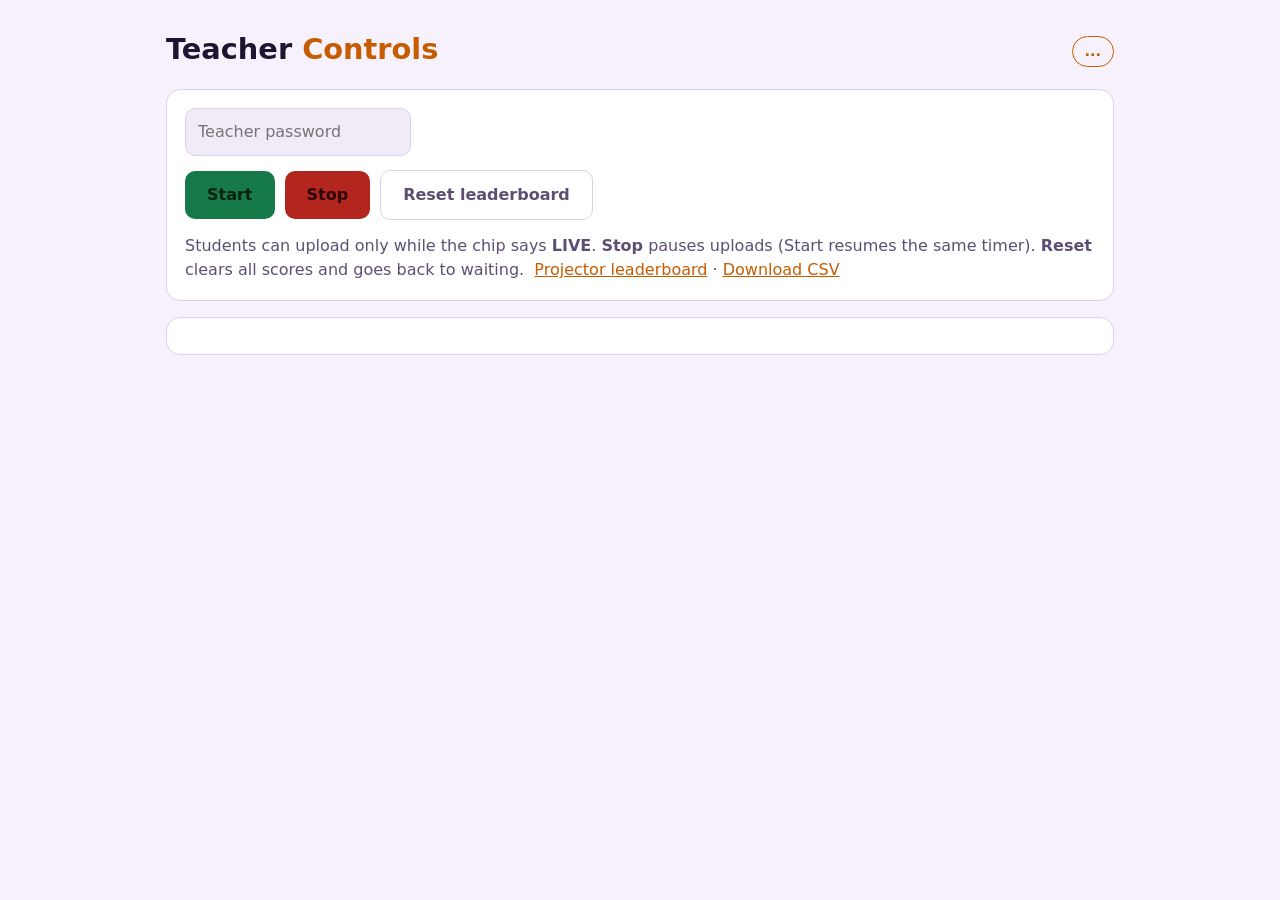
==== public/teacher.html @ bb9441dd "Java autograder: hardened sandbox, Docker, Render blueprint, smoke test, class checklist Co-Authored" ====
<!doctype html>
<html lang="en"><head><meta charset="utf-8"><meta name="viewport" content="width=device-width,initial-scale=1">
<title>Teacher Controls</title><link rel="stylesheet" href="style.css"></head>
<body><main>
<div class="top"><h1>Teacher <span>Controls</span></h1><div><span id="chip" class="chip waiting">...</span> <span id="timer" class="timer"></span></div></div>
<div class="card">
  <div class="row" style="margin-bottom:14px"><input id="key" type="password" placeholder="Teacher password" autocomplete="off"><span id="msg" class="none"></span></div>
  <div class="row">
    <button class="go" id="start">Start</button><button class="stop" id="stop">Stop</button><button class="ghost" id="reset">Reset leaderboard</button>
  </div>
  <p class="none" style="margin:14px 0 0">Students can upload only while the chip says <b>LIVE</b>. <b>Stop</b> pauses uploads (Start resumes the same timer). <b>Reset</b> clears all scores and goes back to waiting.
  &nbsp;<a href="board.html" target="_blank">Projector leaderboard</a> &middot; <a id="csv" href="#" target="_blank">Download CSV</a></p>
</div>
<div class="card" id="board"></div>
</main>
<script src="config.js"></script><script src="board.js"></script>
<script>
const API=(window.API_URL||"").replace(/\/$/,""),$=id=>document.getElementById(id);
try{$("key").value=sessionStorage.getItem("tk")||""}catch(e){}
async function act(action){
  const key=$("key").value;try{sessionStorage.setItem("tk",key)}catch(e){}
  const r=await fetch(API+"/api/admin",{method:"POST",headers:{"Content-Type":"application/json"},body:JSON.stringify({key,action})});
  const d=await r.json();$("msg").textContent=r.ok?"":(d.error||"Error");$("msg").className=r.ok?"none":"bad";
  $("csv").href=API+"/api/results?key="+encodeURIComponent(key);
  if(r.ok)window.refreshBoard();
}
$("start").onclick=()=>act("start");$("stop").onclick=()=>act("stop");
$("reset").onclick=()=>{if(confirm("Clear all scores and go back to waiting?"))act("reset")};
$("key").addEventListener("change",()=>act("check"));
if($("key").value)act("check");
</script></body></html>
---- public/style.css ----
:root{--bg:#17111f;--card:#231a30;--ink:#f3ecfa;--mute:#b6a8c8;--line:#3a2d4d;--orange:#ff8a1f;--ok:#5fd68a;--bad:#ff6b6b;--code:#120d19}
@media (prefers-color-scheme:light){:root{--bg:#f6f1fb;--card:#fff;--ink:#1f1530;--mute:#5d4f73;--line:#ddd0ee;--orange:#c75b00;--ok:#16794a;--bad:#b3261e;--code:#f1ebf8}}
*{box-sizing:border-box}body{margin:0;background:var(--bg);color:var(--ink);font:16px/1.5 system-ui,-apple-system,Segoe UI,Roboto,sans-serif}
main{max-width:980px;margin:0 auto;padding:28px 16px 60px}
h1{font-size:1.8rem;margin:0}h1 span{color:var(--orange)}
.top{display:flex;flex-wrap:wrap;gap:10px 18px;align-items:center;justify-content:space-between;margin-bottom:18px}
.chip{display:inline-block;padding:4px 12px;border-radius:99px;font-weight:700;font-size:.9rem;border:1px solid var(--line)}
.chip.open{color:var(--ok);border-color:var(--ok)}.chip.closed{color:var(--bad);border-color:var(--bad)}.chip.waiting{color:var(--orange);border-color:var(--orange)}
.timer{font-variant-numeric:tabular-nums;font-size:1.4rem;font-weight:700}
.card{background:var(--card);border:1px solid var(--line);border-radius:14px;padding:18px;margin-bottom:16px}
table{width:100%;border-collapse:collapse}th,td{padding:10px 8px;text-align:center;border-top:1px solid var(--line)}
th{border-top:0;font-size:.82rem;text-transform:uppercase;letter-spacing:.04em;color:var(--mute)}
td.name,th.name{text-align:left}td.rank{font-weight:800;width:2.4rem}
tr.r1 td.rank,tr.r2 td.rank,tr.r3 td.rank{color:var(--orange)}
.ok{color:var(--ok);font-weight:700}.part{color:var(--orange)}.none{color:var(--mute)}
.small{font-size:.8rem;color:var(--mute);font-weight:400;display:block}
.empty{text-align:center;color:var(--mute);padding:22px}
.big table{font-size:1.25rem}.big td,.big th{padding:14px 8px}
button{padding:12px 22px;border:0;border-radius:10px;font:inherit;font-weight:700;cursor:pointer}
button.go{background:var(--ok);color:#06210f}button.stop{background:var(--bad);color:#2a0606}button.ghost{background:transparent;color:var(--mute);border:1px solid var(--line)}
button:disabled{opacity:.45;cursor:default}
input[type=password]{padding:11px 12px;border-radius:10px;border:1px solid var(--line);background:var(--code);color:var(--ink);font:inherit}
a{color:var(--orange)}.row{display:flex;flex-wrap:wrap;gap:10px;align-items:center}
.bad{color:var(--bad)}
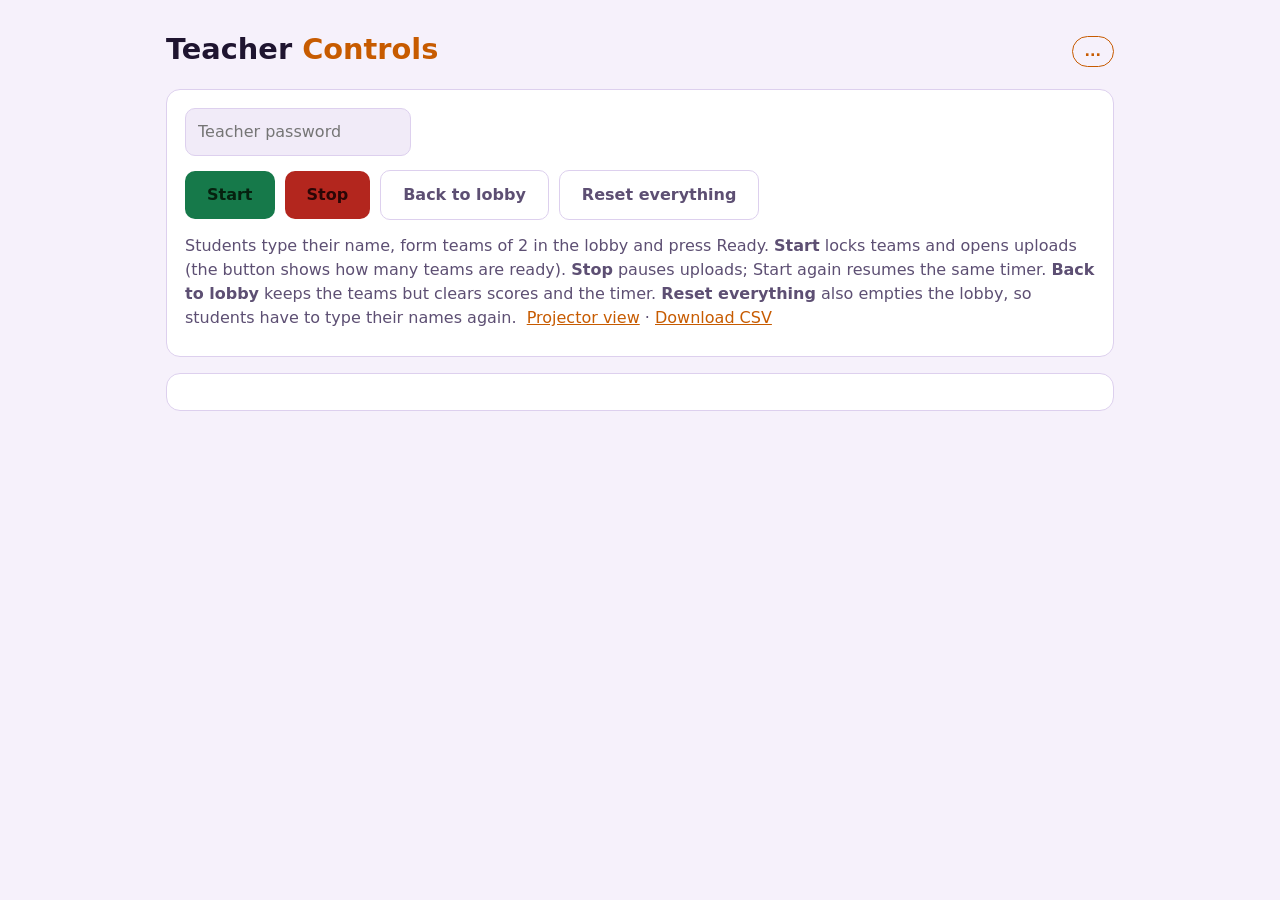
==== commit 83662369: "Lobby with teams of two and Ready, per-program challenge tabs with prompts, points scoring (accuracy" ====
--- a/public/teacher.html
+++ b/public/teacher.html
@@ -6,10 +6,11 @@
 <div class="card">
   <div class="row" style="margin-bottom:14px"><input id="key" type="password" placeholder="Teacher password" autocomplete="off"><span id="msg" class="none"></span></div>
   <div class="row">
-    <button class="go" id="start">Start</button><button class="stop" id="stop">Stop</button><button class="ghost" id="reset">Reset leaderboard</button>
+    <button class="go" id="start">Start</button><button class="stop" id="stop">Stop</button><button class="ghost" id="lobby">Back to lobby</button><button class="ghost" id="reset">Reset everything</button>
   </div>
-  <p class="none" style="margin:14px 0 0">Students can upload only while the chip says <b>LIVE</b>. <b>Stop</b> pauses uploads (Start resumes the same timer). <b>Reset</b> clears all scores and goes back to waiting.
-  &nbsp;<a href="board.html" target="_blank">Projector leaderboard</a> &middot; <a id="csv" href="#" target="_blank">Download CSV</a></p>
+  <p class="none" style="margin:14px 0 0">Students type their name, form teams of 2 in the lobby and press Ready. <b>Start</b> locks teams and opens uploads (the button shows how many teams are ready). <b>Stop</b> pauses uploads; Start again resumes the same timer. <b>Back to lobby</b> keeps the teams but clears scores and the timer. <b>Reset everything</b> also empties the lobby, so students have to type their names again.
+  &nbsp;<a href="board.html" target="_blank">Projector view</a> &middot; <a id="csv" href="#" target="_blank">Download CSV</a></p>
+  <p class="none" id="scoring" style="margin:8px 0 0"></p>
 </div>
 <div class="card" id="board"></div>
 </main>
@@ -17,6 +18,9 @@
 <script>
 const API=(window.API_URL||"").replace(/\/$/,""),$=id=>document.getElementById(id);
 try{$("key").value=sessionStorage.getItem("tk")||""}catch(e){}
+let last=null;
+window.onBoard=d=>{last=d;const L=d.lobby;$("start").textContent=d.state==="waiting"?`Start (${L.readyTeams}/${L.totalTeams} teams ready)`:d.state==="closed"?"Start (resume)":"Start";
+  if(d.scoring){const s=d.scoring;$("scoring").textContent=`Scoring: ${s.accuracy} pts × tests passed, −${s.perFailedAttempt} per extra compiled attempt (max −${s.maxPenalty}), +${s.speedBonus} speed bonus for a full solve shrinking to 0 at ${s.roundMinutes} min.`}};
 async function act(action){
   const key=$("key").value;try{sessionStorage.setItem("tk",key)}catch(e){}
   const r=await fetch(API+"/api/admin",{method:"POST",headers:{"Content-Type":"application/json"},body:JSON.stringify({key,action})});
@@ -24,8 +28,10 @@
   $("csv").href=API+"/api/results?key="+encodeURIComponent(key);
   if(r.ok)window.refreshBoard();
 }
-$("start").onclick=()=>act("start");$("stop").onclick=()=>act("stop");
-$("reset").onclick=()=>{if(confirm("Clear all scores and go back to waiting?"))act("reset")};
+$("start").onclick=()=>{const L=last&&last.lobby;if(last&&last.state==="waiting"&&L&&L.readyTeams<L.totalTeams&&!confirm(`Only ${L.readyTeams} of ${L.totalTeams} teams are ready. Start anyway? Teams lock when you start.`))return;act("start")};
+$("stop").onclick=()=>act("stop");
+$("lobby").onclick=()=>{if(confirm("Back to the lobby? Teams stay, all scores and the timer are cleared."))act("lobby")};
+$("reset").onclick=()=>{if(confirm("Reset EVERYTHING? Scores, teams and the lobby are cleared; students must type their names again."))act("reset")};
 $("key").addEventListener("change",()=>act("check"));
 if($("key").value)act("check");
 </script></body></html>
--- a/public/style.css
+++ b/public/style.css
@@ -22,3 +22,14 @@
 input[type=password]{padding:11px 12px;border-radius:10px;border:1px solid var(--line);background:var(--code);color:var(--ink);font:inherit}
 a{color:var(--orange)}.row{display:flex;flex-wrap:wrap;gap:10px;align-items:center}
 .bad{color:var(--bad)}
+/* lobby / teams */
+.teams{display:grid;grid-template-columns:repeat(auto-fill,minmax(220px,1fr));gap:12px;margin-top:12px}
+.team{border:1px solid var(--line);border-radius:12px;padding:12px 14px;background:var(--code)}
+.team.mine{border-color:var(--orange)}.team.ready{border-color:var(--ok)}
+.team .who{font-weight:700;margin:2px 0}.team .who small{font-weight:400;color:var(--mute)}
+.badge{display:inline-block;font-size:.72rem;font-weight:700;padding:1px 8px;border-radius:99px;margin-left:6px;vertical-align:middle;border:1px solid var(--line);color:var(--mute)}
+.badge.ready{color:var(--ok);border-color:var(--ok)}.badge.off{color:var(--bad);border-color:var(--bad)}
+.team button{padding:7px 14px;margin-top:8px;font-size:.9rem}
+.join{background:var(--orange);color:#1b1000}
+.lobbyhead{display:flex;justify-content:space-between;align-items:baseline;flex-wrap:wrap;gap:8px}
+h2{font-size:1.2rem;margin:0 0 8px}
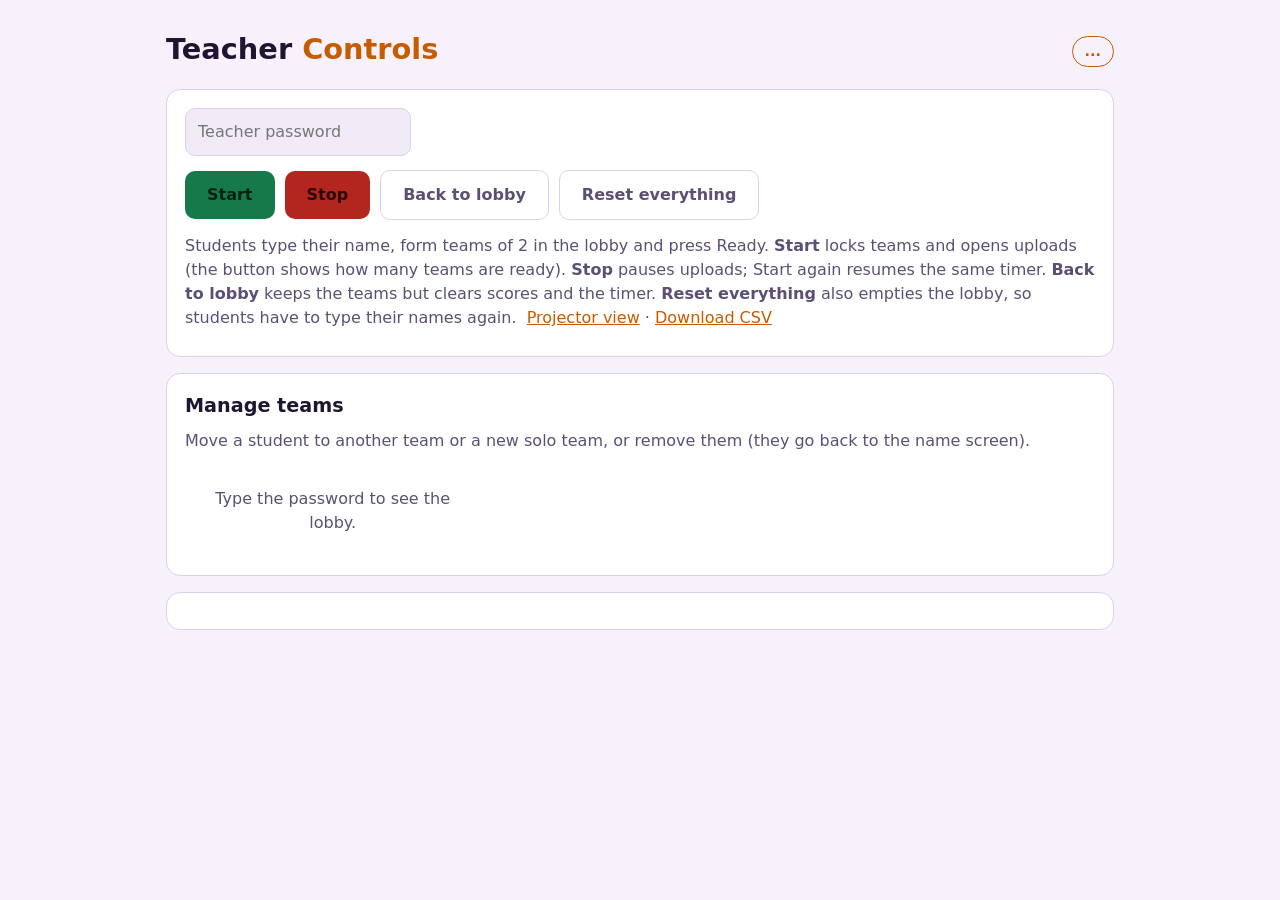
==== commit 56e6528a: "No header-comment check, all tests visible, loading screen, numbered teams, teacher move/remove, per" ====
--- a/public/teacher.html
+++ b/public/teacher.html
@@ -12,21 +12,31 @@
   &nbsp;<a href="board.html" target="_blank">Projector view</a> &middot; <a id="csv" href="#" target="_blank">Download CSV</a></p>
   <p class="none" id="scoring" style="margin:8px 0 0"></p>
 </div>
+<div class="card" id="manage"><h2>Manage teams</h2><p class="none" style="margin:0 0 6px">Move a student to another team or a new solo team, or remove them (they go back to the name screen).</p><div class="teams" id="mteams"><div class="empty">Type the password to see the lobby.</div></div></div>
 <div class="card" id="board"></div>
 </main>
 <script src="config.js"></script><script src="board.js"></script>
 <script>
 const API=(window.API_URL||"").replace(/\/$/,""),$=id=>document.getElementById(id);
 try{$("key").value=sessionStorage.getItem("tk")||""}catch(e){}
-let last=null;
+let last=null,admin=null;
+const esc=s=>String(s).replace(/[&<>"]/g,c=>({"&":"&amp;","<":"&lt;",">":"&gt;",'"':"&quot;"}[c]));
+function manage(){if(!admin)return;const L=admin.lobby;if(!L.teams.length){$("mteams").innerHTML='<div class="empty">Nobody in the lobby yet.</div>';return}
+  const sig=JSON.stringify(L);if(manage.sig===sig)return;manage.sig=sig;
+  $("mteams").innerHTML=L.teams.map(x=>`<div class="team${x.ready?" ready":""}"><div class="none" style="font-size:.8rem;font-weight:700">TEAM ${x.n}</div>${x.members.map(m=>{
+    const opts=L.teams.filter(y=>y.id!==x.id&&y.members.length<2).map(y=>`<option value="${y.id}">Team ${y.n} (${esc(y.names)})</option>`).join("");
+    return `<div class="who">${esc(m.name)}${m.ready?'<span class="badge ready">ready</span>':""}${m.online?"":'<span class="badge off">away</span>'}<div class="row" style="gap:6px;margin:4px 0 8px"><select data-p="${m.pid}" style="font:inherit;font-size:.85rem;padding:4px 6px;border-radius:8px;background:var(--card);color:var(--ink);border:1px solid var(--line)"><option value="">Move to…</option><option value="new">New solo team</option>${opts}</select><button class="ghost" style="padding:4px 10px;font-size:.85rem" data-kick="${m.pid}" data-n="${esc(m.name)}">Remove</button></div></div>`}).join("")}</div>`).join("");
+  for(const s of document.querySelectorAll("#mteams select"))s.onchange=()=>{if(s.value)act("move",{player:s.dataset.p,team:s.value})};
+  for(const b of document.querySelectorAll("#mteams button[data-kick]"))b.onclick=()=>{if(confirm(`Remove ${b.dataset.n} from the lobby?`))act("kick",{player:b.dataset.kick})}}
+setInterval(()=>{if($("key").value)act("check",{},true)},2500);
 window.onBoard=d=>{last=d;const L=d.lobby;$("start").textContent=d.state==="waiting"?`Start (${L.readyTeams}/${L.totalTeams} teams ready)`:d.state==="closed"?"Start (resume)":"Start";
   if(d.scoring){const s=d.scoring;$("scoring").textContent=`Scoring: ${s.accuracy} pts × tests passed, −${s.perFailedAttempt} per extra compiled attempt (max −${s.maxPenalty}), +${s.speedBonus} speed bonus for a full solve shrinking to 0 at ${s.roundMinutes} min.`}};
-async function act(action){
+async function act(action,extra={},quiet){
   const key=$("key").value;try{sessionStorage.setItem("tk",key)}catch(e){}
-  const r=await fetch(API+"/api/admin",{method:"POST",headers:{"Content-Type":"application/json"},body:JSON.stringify({key,action})});
-  const d=await r.json();$("msg").textContent=r.ok?"":(d.error||"Error");$("msg").className=r.ok?"none":"bad";
+  let r,d;try{r=await fetch(API+"/api/admin",{method:"POST",headers:{"Content-Type":"application/json"},body:JSON.stringify({key,action,...extra})});d=await r.json()}catch(e){return}
+  if(!(quiet&&r.ok))$("msg").textContent=r.ok?"":(d.error||"Error");$("msg").className=r.ok?"none":"bad";
   $("csv").href=API+"/api/results?key="+encodeURIComponent(key);
-  if(r.ok)window.refreshBoard();
+  if(r.ok){admin=d;manage();if(!quiet)window.refreshBoard()}else if(r.status===403){admin=null;manage.sig=null;$("mteams").innerHTML='<div class="empty">Type the password to see the lobby.</div>'}
 }
 $("start").onclick=()=>{const L=last&&last.lobby;if(last&&last.state==="waiting"&&L&&L.readyTeams<L.totalTeams&&!confirm(`Only ${L.readyTeams} of ${L.totalTeams} teams are ready. Start anyway? Teams lock when you start.`))return;act("start")};
 $("stop").onclick=()=>act("stop");
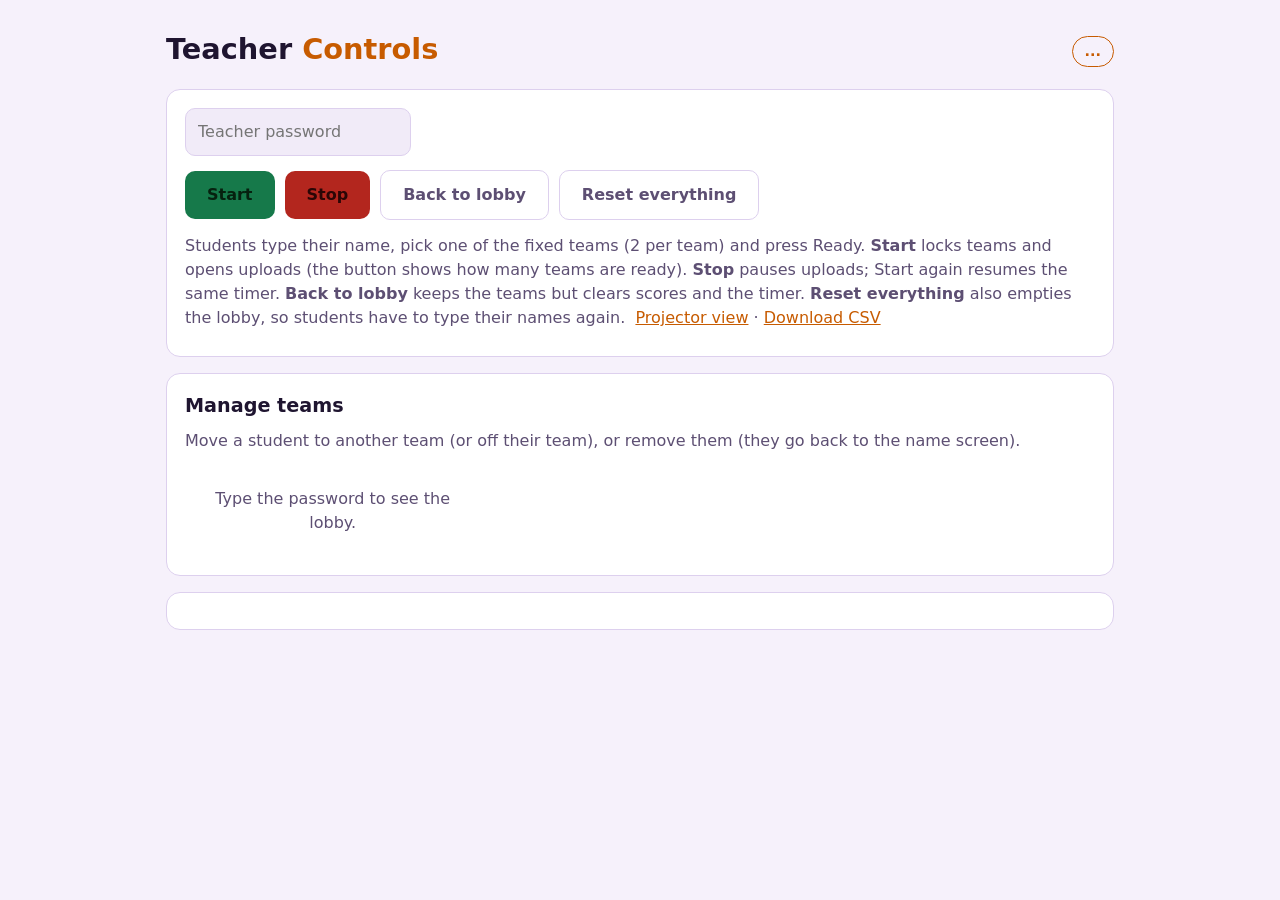
==== commit cb6491ea: "Six fixed teams with icons (Pumpkin, Ghost, Zombie, Alien, Robot, Dragon); students pick a team afte" ====
--- a/public/teacher.html
+++ b/public/teacher.html
@@ -8,11 +8,11 @@
   <div class="row">
     <button class="go" id="start">Start</button><button class="stop" id="stop">Stop</button><button class="ghost" id="lobby">Back to lobby</button><button class="ghost" id="reset">Reset everything</button>
   </div>
-  <p class="none" style="margin:14px 0 0">Students type their name, form teams of 2 in the lobby and press Ready. <b>Start</b> locks teams and opens uploads (the button shows how many teams are ready). <b>Stop</b> pauses uploads; Start again resumes the same timer. <b>Back to lobby</b> keeps the teams but clears scores and the timer. <b>Reset everything</b> also empties the lobby, so students have to type their names again.
+  <p class="none" style="margin:14px 0 0">Students type their name, pick one of the fixed teams (2 per team) and press Ready. <b>Start</b> locks teams and opens uploads (the button shows how many teams are ready). <b>Stop</b> pauses uploads; Start again resumes the same timer. <b>Back to lobby</b> keeps the teams but clears scores and the timer. <b>Reset everything</b> also empties the lobby, so students have to type their names again.
   &nbsp;<a href="board.html" target="_blank">Projector view</a> &middot; <a id="csv" href="#" target="_blank">Download CSV</a></p>
   <p class="none" id="scoring" style="margin:8px 0 0"></p>
 </div>
-<div class="card" id="manage"><h2>Manage teams</h2><p class="none" style="margin:0 0 6px">Move a student to another team or a new solo team, or remove them (they go back to the name screen).</p><div class="teams" id="mteams"><div class="empty">Type the password to see the lobby.</div></div></div>
+<div class="card" id="manage"><h2>Manage teams</h2><p class="none" style="margin:0 0 6px">Move a student to another team (or off their team), or remove them (they go back to the name screen).</p><div class="teams" id="mteams"><div class="empty">Type the password to see the lobby.</div></div></div>
 <div class="card" id="board"></div>
 </main>
 <script src="config.js"></script><script src="board.js"></script>
@@ -21,11 +21,12 @@
 try{$("key").value=sessionStorage.getItem("tk")||""}catch(e){}
 let last=null,admin=null;
 const esc=s=>String(s).replace(/[&<>"]/g,c=>({"&":"&amp;","<":"&lt;",">":"&gt;",'"':"&quot;"}[c]));
-function manage(){if(!admin)return;const L=admin.lobby;if(!L.teams.length){$("mteams").innerHTML='<div class="empty">Nobody in the lobby yet.</div>';return}
+function manage(){if(!admin)return;const L=admin.lobby;if(!L.players){$("mteams").innerHTML='<div class="empty">Nobody in the lobby yet.</div>';return}
   const sig=JSON.stringify(L);if(manage.sig===sig)return;manage.sig=sig;
-  $("mteams").innerHTML=L.teams.map(x=>`<div class="team${x.ready?" ready":""}"><div class="none" style="font-size:.8rem;font-weight:700">TEAM ${x.n}</div>${x.members.map(m=>{
-    const opts=L.teams.filter(y=>y.id!==x.id&&y.members.length<2).map(y=>`<option value="${y.id}">Team ${y.n} (${esc(y.names)})</option>`).join("");
-    return `<div class="who">${esc(m.name)}${m.ready?'<span class="badge ready">ready</span>':""}${m.online?"":'<span class="badge off">away</span>'}<div class="row" style="gap:6px;margin:4px 0 8px"><select data-p="${m.pid}" style="font:inherit;font-size:.85rem;padding:4px 6px;border-radius:8px;background:var(--card);color:var(--ink);border:1px solid var(--line)"><option value="">Move to…</option><option value="new">New solo team</option>${opts}</select><button class="ghost" style="padding:4px 10px;font-size:.85rem" data-kick="${m.pid}" data-n="${esc(m.name)}">Remove</button></div></div>`}).join("")}</div>`).join("");
+  const member=(m,here)=>{const opts=L.teams.filter(y=>y.id!==here&&!y.full).map(y=>`<option value="${y.id}">${y.emoji} ${esc(y.name)}${y.members.length?" ("+esc(y.names)+")":""}</option>`).join("");
+    return `<div class="who">${esc(m.name)}${m.ready?'<span class="badge ready">ready</span>':""}${m.online?"":'<span class="badge off">away</span>'}<div class="row" style="gap:6px;margin:4px 0 8px"><select data-p="${m.pid}" style="font:inherit;font-size:.85rem;padding:4px 6px;border-radius:8px;background:var(--card);color:var(--ink);border:1px solid var(--line)"><option value="">Move to…</option>${here?'<option value="none">No team</option>':""}${opts}</select><button class="ghost" style="padding:4px 10px;font-size:.85rem" data-kick="${m.pid}" data-n="${esc(m.name)}">Remove</button></div></div>`};
+  $("mteams").innerHTML=L.teams.map(x=>`<div class="team${x.ready?" ready":""}"><div class="none" style="font-size:.8rem;font-weight:700"><span class="em">${x.emoji}</span>${esc(x.name).toUpperCase()}</div>${x.members.length?x.members.map(m=>member(m,x.id)).join(""):'<div class="none" style="font-size:.85rem">empty</div>'}</div>`).join("")+
+    (L.unassigned.length?`<div class="team"><div class="none" style="font-size:.8rem;font-weight:700">NOT ON A TEAM</div>${L.unassigned.map(m=>member(m,null)).join("")}</div>`:"");
   for(const s of document.querySelectorAll("#mteams select"))s.onchange=()=>{if(s.value)act("move",{player:s.dataset.p,team:s.value})};
   for(const b of document.querySelectorAll("#mteams button[data-kick]"))b.onclick=()=>{if(confirm(`Remove ${b.dataset.n} from the lobby?`))act("kick",{player:b.dataset.kick})}}
 setInterval(()=>{if($("key").value)act("check",{},true)},2500);
--- a/public/style.css
+++ b/public/style.css
@@ -33,3 +33,8 @@
 .join{background:var(--orange);color:#1b1000}
 .lobbyhead{display:flex;justify-content:space-between;align-items:baseline;flex-wrap:wrap;gap:8px}
 h2{font-size:1.2rem;margin:0 0 8px}
+/* compact leaderboard (student sidebar) */
+.em{font-size:1.25em;margin-right:4px}
+table.compact td{padding:8px 6px;text-align:left;vertical-align:top}table.compact td.pts{text-align:right;font-size:1.1rem}
+.marks{display:flex;gap:4px;margin-top:4px}.mark{font-size:.72rem;padding:1px 6px;border-radius:6px;border:1px solid var(--line);color:var(--mute)}
+.mark.ok{color:var(--ok);border-color:var(--ok)}.mark.part{color:var(--orange);border-color:var(--orange)}
